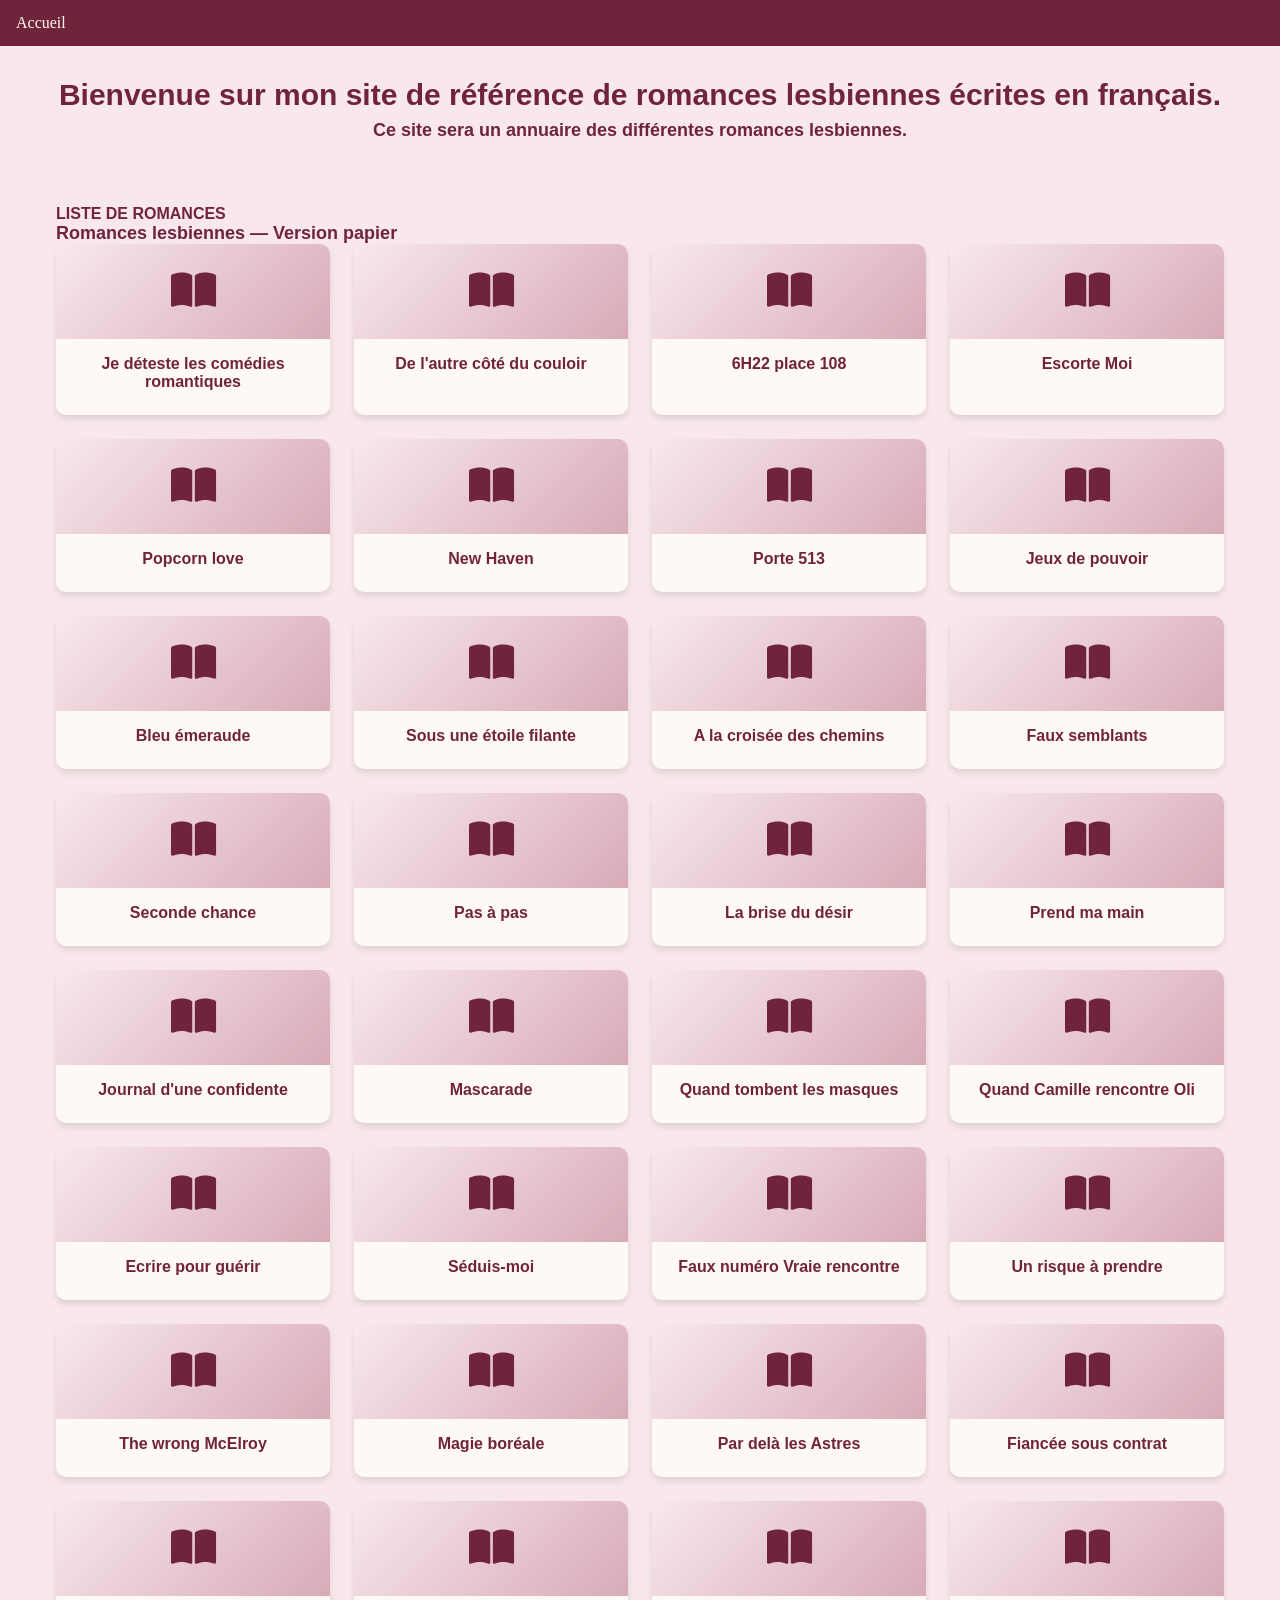
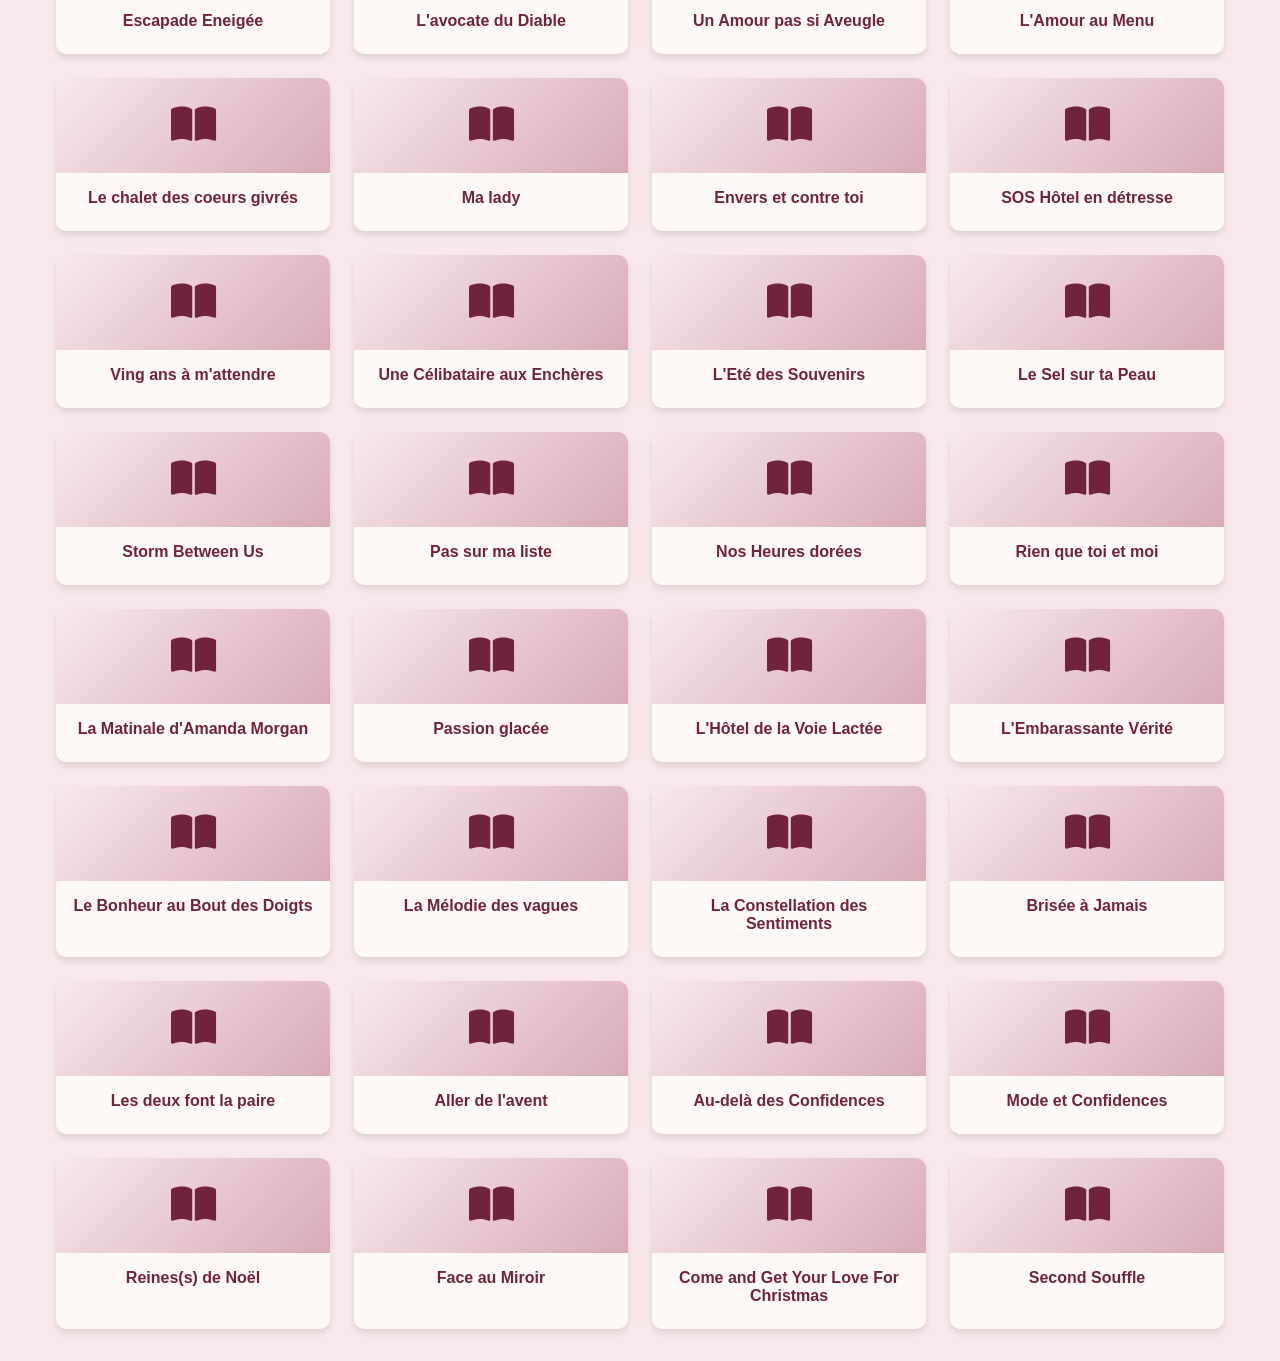
==== annuaire-romance-lesbiennes-v2.html @ a739d589 "Add files via upload" ====
<!DOCTYPE html>
<html lang="fr">
<head>
    <meta charset="UTF-8">
    <meta name="viewport" content="width=device-width, initial-scale=1.0">

    <title>Annuaire des romances lesbiennes françaises</title>

    <!-- Font Awesome -->
    <link rel="stylesheet" href="https://cdnjs.cloudflare.com/ajax/libs/font-awesome/6.4.0/css/all.min.css">

    <style>

        /* ===== VARIABLES ===== */
        :root {
            --primary-color: #70243B;
            --secondary-color: #D8AAB7;
            --accent-color: #FFF9F5;
            --text-color: #70243B;
            --light-bg: #F8E8EC;
            --shadow: 0 4px 6px rgba(0, 0, 0, 0.1);
            --border-radius: 10px;
            --transition: all 0.3s ease;
        }

        /* ===== RESET ===== */
        * {
            margin: 0;
            padding: 0;
            box-sizing: border-box;
        }

        /* ===== TITRES ===== */
        h1 {
            font-family: arial, serif;
            font-size: 30px;
            color: #70243B;
            text-align: center;
        }

        h2 {
            font-family: arial, serif;
            font-size: 18px;
            color: #70243B;
        }

        h3 {
            font-family: arial, serif;
            font-size: 16px;
            color: #70243B;
        }

        /* ===== BODY ===== */
        body {
            background-color: #F8E8EC;
            font-family: serif;
            font-size: 16px;
            color: var(--text-color);
        }

        /* ===== MENU ===== */
        #menu ul {
            list-style-type: none;
            margin: 0;
            padding: 0;
            overflow: hidden;
            background-color: #70243B;
        }

        #menu li {
            float: left;
        }

        #menu li a {
            display: block;
            color: #FFF9F5;
            text-align: center;
            padding: 14px 16px;
            text-decoration: none;
        }

        #menu li a:hover {
            background-color: #D8AAB7;
        }

        /* ===== EN-TÊTE ===== */
        header {
            text-align: center;
            padding: 2rem 1rem;
        }

        header h1 {
            margin-bottom: 0.5rem;
        }

        /* ===== CONTAINER PRINCIPAL ===== */
        .container {
            max-width: 1200px;
            margin: 2rem auto;
            padding: 0 1rem;
        }

        /* ===== GRILLE DES LIVRES ===== */
        .livres-grid {
            display: grid;
            grid-template-columns: repeat(auto-fill, minmax(220px, 1fr));
            gap: 1.5rem;
        }

        /* ===== CARTES ===== */
        .livre-card {
            background: #FFF9F5;
            border-radius: var(--border-radius);
            overflow: hidden;
            box-shadow: var(--shadow);
            transition: var(--transition);
            text-align: center;
        }

        .livre-card:hover {
            transform: translateY(-5px);
            box-shadow: 0 10px 20px rgba(0, 0, 0, 0.15);
        }

        .card-icon {
            font-size: 2.5rem;
            color: #70243B;
            padding: 1.5rem;
            background: linear-gradient(135deg, #F8E8EC, #D8AAB7);
        }

        .card-content {
            padding: 1rem;
        }

        .card-content h3 {
            margin-bottom: 0.5rem;
            color: #70243B;
        }

        .card-content p {
            color: #8D6673;
            font-size: 0.9rem;
        }

        /* ===== RESPONSIVE ===== */
        @media (max-width: 768px) {
            header h1 {
                font-size: 26px;
            }

            .livres-grid {
                grid-template-columns: repeat(2, 1fr);
                gap: 1rem;
            }
        }

        @media (max-width: 400px) {
            .livres-grid {
                grid-template-columns: 1fr;
            }
        }

    </style>
</head>

<body>

    <!-- MENU -->
    <div id="menu">
        <ul>
            <li><a href="accueil.html">Accueil</a></li>
            <li><a href="#"> </a></li>
            <li><a href="#"> </a></li>
        </ul>
    </div>

    <!-- EN-TÊTE -->
    <header>
        <h1>Bienvenue sur mon site de référence de romances lesbiennes écrites en français.</h1>

        <h2>Ce site sera un annuaire des différentes romances lesbiennes.</h2>
    </header>

    <!-- CATALOGUE -->
    <div class="container">

        <h3>LISTE DE ROMANCES</h3>

        <h2>Romances lesbiennes — Version papier</h2>

        <div class="livres-grid">

            <div class="livre-card"><div class="card-icon"><i class="fa-solid fa-book-open"></i></div><div class="card-content"><h3>Je déteste les comédies romantiques</h3></div></div>
            <div class="livre-card"><div class="card-icon"><i class="fa-solid fa-book-open"></i></div><div class="card-content"><h3>De l'autre côté du couloir</h3></div></div>
            <div class="livre-card"><div class="card-icon"><i class="fa-solid fa-book-open"></i></div><div class="card-content"><h3>6H22 place 108</h3></div></div>
            <div class="livre-card"><div class="card-icon"><i class="fa-solid fa-book-open"></i></div><div class="card-content"><h3>Escorte Moi</h3></div></div>
            <div class="livre-card"><div class="card-icon"><i class="fa-solid fa-book-open"></i></div><div class="card-content"><h3>Popcorn love</h3></div></div>
            <div class="livre-card"><div class="card-icon"><i class="fa-solid fa-book-open"></i></div><div class="card-content"><h3>New Haven</h3></div></div>
            <div class="livre-card"><div class="card-icon"><i class="fa-solid fa-book-open"></i></div><div class="card-content"><h3>Porte 513</h3></div></div>
            <div class="livre-card"><div class="card-icon"><i class="fa-solid fa-book-open"></i></div><div class="card-content"><h3>Jeux de pouvoir</h3></div></div>
            <div class="livre-card"><div class="card-icon"><i class="fa-solid fa-book-open"></i></div><div class="card-content"><h3>Bleu émeraude</h3></div></div>
            <div class="livre-card"><div class="card-icon"><i class="fa-solid fa-book-open"></i></div><div class="card-content"><h3>Sous une étoile filante</h3></div></div>
            <div class="livre-card"><div class="card-icon"><i class="fa-solid fa-book-open"></i></div><div class="card-content"><h3>A la croisée des chemins</h3></div></div>
            <div class="livre-card"><div class="card-icon"><i class="fa-solid fa-book-open"></i></div><div class="card-content"><h3>Faux semblants</h3></div></div>
            <div class="livre-card"><div class="card-icon"><i class="fa-solid fa-book-open"></i></div><div class="card-content"><h3>Seconde chance</h3></div></div>
            <div class="livre-card"><div class="card-icon"><i class="fa-solid fa-book-open"></i></div><div class="card-content"><h3>Pas à pas</h3></div></div>
            <div class="livre-card"><div class="card-icon"><i class="fa-solid fa-book-open"></i></div><div class="card-content"><h3>La brise du désir</h3></div></div>
            <div class="livre-card"><div class="card-icon"><i class="fa-solid fa-book-open"></i></div><div class="card-content"><h3>Prend ma main</h3></div></div>
            <div class="livre-card"><div class="card-icon"><i class="fa-solid fa-book-open"></i></div><div class="card-content"><h3>Journal d'une confidente</h3></div></div>
            <div class="livre-card"><div class="card-icon"><i class="fa-solid fa-book-open"></i></div><div class="card-content"><h3>Mascarade</h3></div></div>
            <div class="livre-card"><div class="card-icon"><i class="fa-solid fa-book-open"></i></div><div class="card-content"><h3>Quand tombent les masques</h3></div></div>
            <div class="livre-card"><div class="card-icon"><i class="fa-solid fa-book-open"></i></div><div class="card-content"><h3>Quand Camille rencontre Oli</h3></div></div>
            <div class="livre-card"><div class="card-icon"><i class="fa-solid fa-book-open"></i></div><div class="card-content"><h3>Ecrire pour guérir</h3></div></div>
            <div class="livre-card"><div class="card-icon"><i class="fa-solid fa-book-open"></i></div><div class="card-content"><h3>Séduis-moi</h3></div></div>
            <div class="livre-card"><div class="card-icon"><i class="fa-solid fa-book-open"></i></div><div class="card-content"><h3>Faux numéro Vraie rencontre</h3></div></div>
            <div class="livre-card"><div class="card-icon"><i class="fa-solid fa-book-open"></i></div><div class="card-content"><h3>Un risque à prendre</h3></div></div>
            <div class="livre-card"><div class="card-icon"><i class="fa-solid fa-book-open"></i></div><div class="card-content"><h3>The wrong McElroy</h3></div></div>
            <div class="livre-card"><div class="card-icon"><i class="fa-solid fa-book-open"></i></div><div class="card-content"><h3>Magie boréale</h3></div></div>
            <div class="livre-card"><div class="card-icon"><i class="fa-solid fa-book-open"></i></div><div class="card-content"><h3>Par delà les Astres</h3></div></div>
            <div class="livre-card"><div class="card-icon"><i class="fa-solid fa-book-open"></i></div><div class="card-content"><h3>Fiancée sous contrat</h3></div></div>
            <div class="livre-card"><div class="card-icon"><i class="fa-solid fa-book-open"></i></div><div class="card-content"><h3>Escapade Eneigée</h3></div></div>
            <div class="livre-card"><div class="card-icon"><i class="fa-solid fa-book-open"></i></div><div class="card-content"><h3>L'avocate du Diable</h3></div></div>
            <div class="livre-card"><div class="card-icon"><i class="fa-solid fa-book-open"></i></div><div class="card-content"><h3>Un Amour pas si Aveugle</h3></div></div>
            <div class="livre-card"><div class="card-icon"><i class="fa-solid fa-book-open"></i></div><div class="card-content"><h3>L'Amour au Menu</h3></div></div>
            <div class="livre-card"><div class="card-icon"><i class="fa-solid fa-book-open"></i></div><div class="card-content"><h3>Le chalet des coeurs givrés</h3></div></div>
            <div class="livre-card"><div class="card-icon"><i class="fa-solid fa-book-open"></i></div><div class="card-content"><h3>Ma lady</h3></div></div>
            <div class="livre-card"><div class="card-icon"><i class="fa-solid fa-book-open"></i></div><div class="card-content"><h3>Envers et contre toi</h3></div></div>
            <div class="livre-card"><div class="card-icon"><i class="fa-solid fa-book-open"></i></div><div class="card-content"><h3>SOS Hôtel en détresse</h3></div></div>
            <div class="livre-card"><div class="card-icon"><i class="fa-solid fa-book-open"></i></div><div class="card-content"><h3>Ving ans à m'attendre</h3></div></div>
            <div class="livre-card"><div class="card-icon"><i class="fa-solid fa-book-open"></i></div><div class="card-content"><h3>Une Célibataire aux Enchères</h3></div></div>
            <div class="livre-card"><div class="card-icon"><i class="fa-solid fa-book-open"></i></div><div class="card-content"><h3>L'Eté des Souvenirs</h3></div></div>
            <div class="livre-card"><div class="card-icon"><i class="fa-solid fa-book-open"></i></div><div class="card-content"><h3>Le Sel sur ta Peau</h3></div></div>
            <div class="livre-card"><div class="card-icon"><i class="fa-solid fa-book-open"></i></div><div class="card-content"><h3>Storm Between Us</h3></div></div>
            <div class="livre-card"><div class="card-icon"><i class="fa-solid fa-book-open"></i></div><div class="card-content"><h3>Pas sur ma liste</h3></div></div>
            <div class="livre-card"><div class="card-icon"><i class="fa-solid fa-book-open"></i></div><div class="card-content"><h3>Nos Heures dorées</h3></div></div>
            <div class="livre-card"><div class="card-icon"><i class="fa-solid fa-book-open"></i></div><div class="card-content"><h3>Rien que toi et moi</h3></div></div>
            <div class="livre-card"><div class="card-icon"><i class="fa-solid fa-book-open"></i></div><div class="card-content"><h3>La Matinale d'Amanda Morgan</h3></div></div>
            <div class="livre-card"><div class="card-icon"><i class="fa-solid fa-book-open"></i></div><div class="card-content"><h3>Passion glacée</h3></div></div>
            <div class="livre-card"><div class="card-icon"><i class="fa-solid fa-book-open"></i></div><div class="card-content"><h3>L'Hôtel de la Voie Lactée</h3></div></div>
            <div class="livre-card"><div class="card-icon"><i class="fa-solid fa-book-open"></i></div><div class="card-content"><h3>L'Embarassante Vérité</h3></div></div>
            <div class="livre-card"><div class="card-icon"><i class="fa-solid fa-book-open"></i></div><div class="card-content"><h3>Le Bonheur au Bout des Doigts</h3></div></div>
            <div class="livre-card"><div class="card-icon"><i class="fa-solid fa-book-open"></i></div><div class="card-content"><h3>La Mélodie des vagues</h3></div></div>
            <div class="livre-card"><div class="card-icon"><i class="fa-solid fa-book-open"></i></div><div class="card-content"><h3>La Constellation des Sentiments</h3></div></div>
            <div class="livre-card"><div class="card-icon"><i class="fa-solid fa-book-open"></i></div><div class="card-content"><h3>Brisée à Jamais</h3></div></div>
            <div class="livre-card"><div class="card-icon"><i class="fa-solid fa-book-open"></i></div><div class="card-content"><h3>Les deux font la paire</h3></div></div>
            <div class="livre-card"><div class="card-icon"><i class="fa-solid fa-book-open"></i></div><div class="card-content"><h3>Aller de l'avent</h3></div></div>
            <div class="livre-card"><div class="card-icon"><i class="fa-solid fa-book-open"></i></div><div class="card-content"><h3>Au-delà des Confidences</h3></div></div>
            <div class="livre-card"><div class="card-icon"><i class="fa-solid fa-book-open"></i></div><div class="card-content"><h3>Mode et Confidences</h3></div></div>
            <div class="livre-card"><div class="card-icon"><i class="fa-solid fa-book-open"></i></div><div class="card-content"><h3>Reines(s) de Noël</h3></div></div>
            <div class="livre-card"><div class="card-icon"><i class="fa-solid fa-book-open"></i></div><div class="card-content"><h3>Face au Miroir</h3></div></div>
            <div class="livre-card"><div class="card-icon"><i class="fa-solid fa-book-open"></i></div><div class="card-content"><h3>Come and Get Your Love For Christmas</h3></div></div>
            <div class="livre-card"><div class="card-icon"><i class="fa-solid fa-book-open"></i></div><div class="card-content"><h3>Second Souffle</h3></div></div>

        </div>
    </div>

</body>
</html>
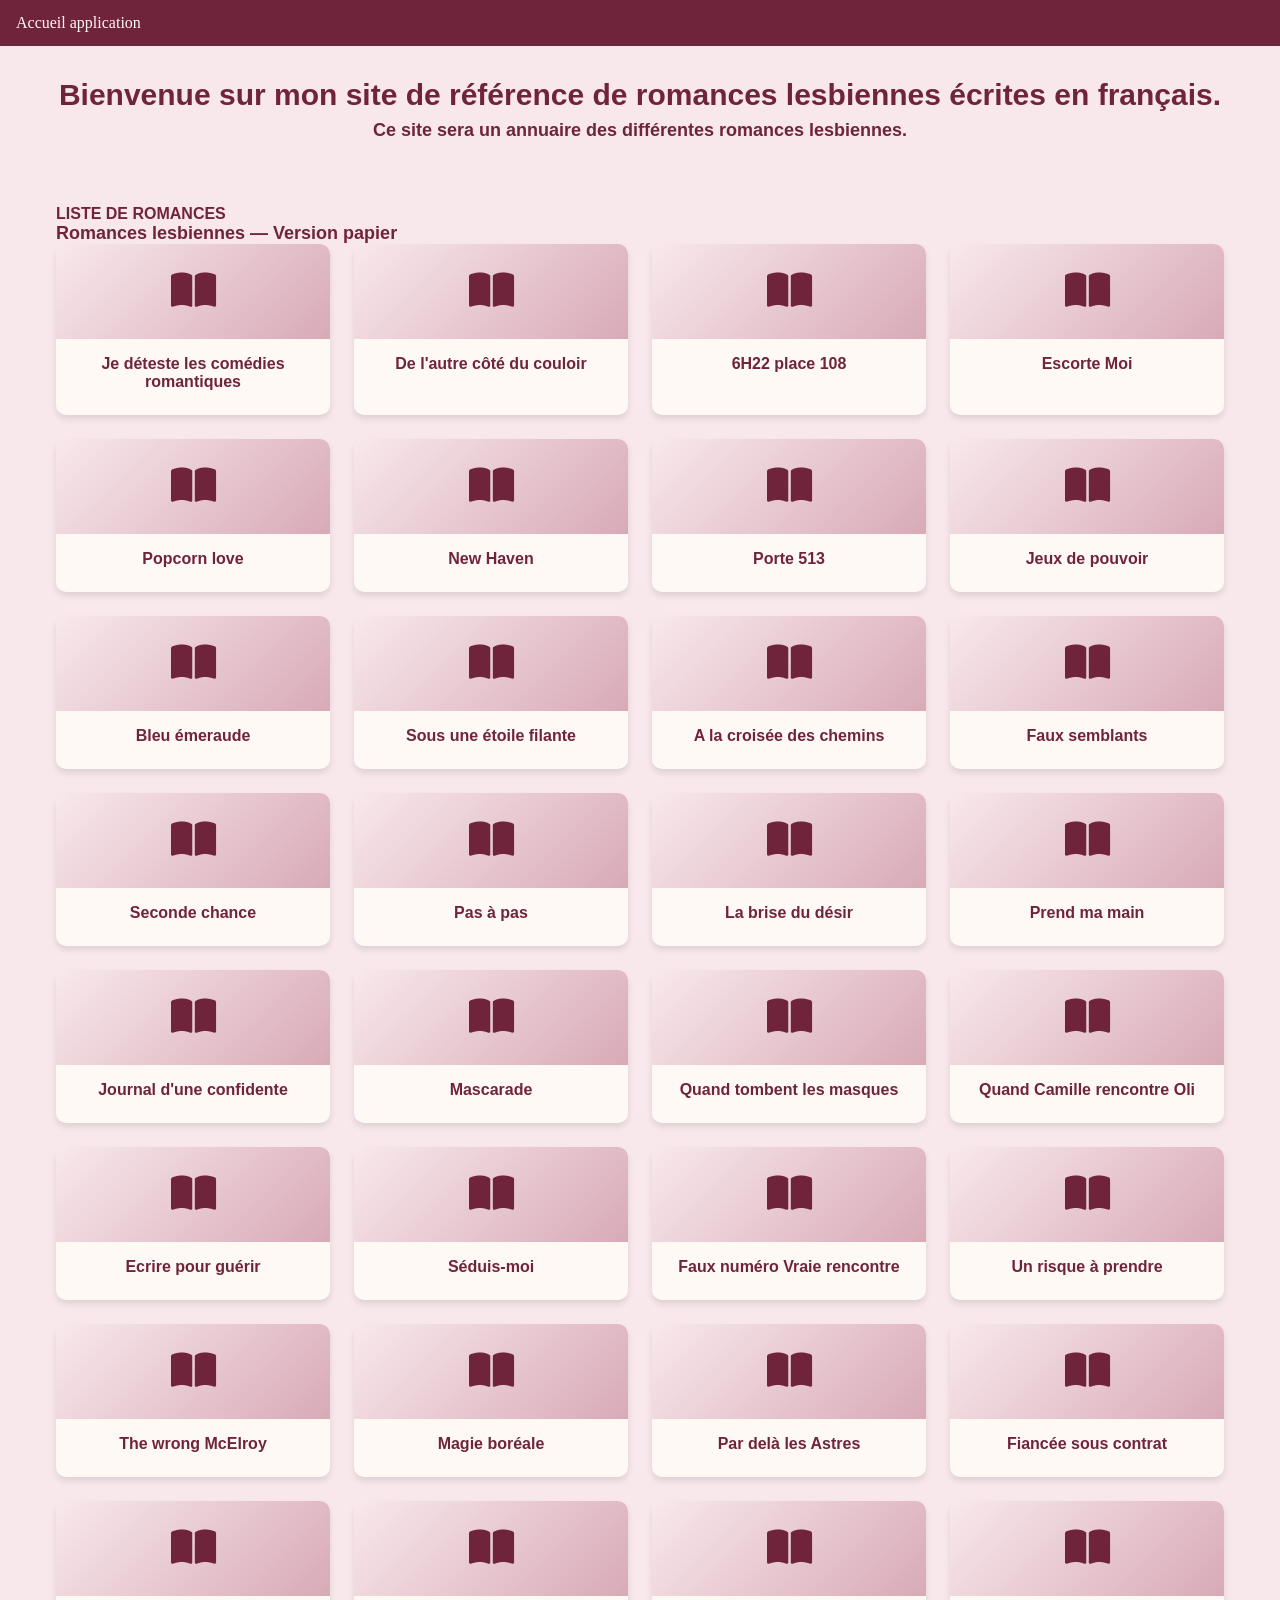
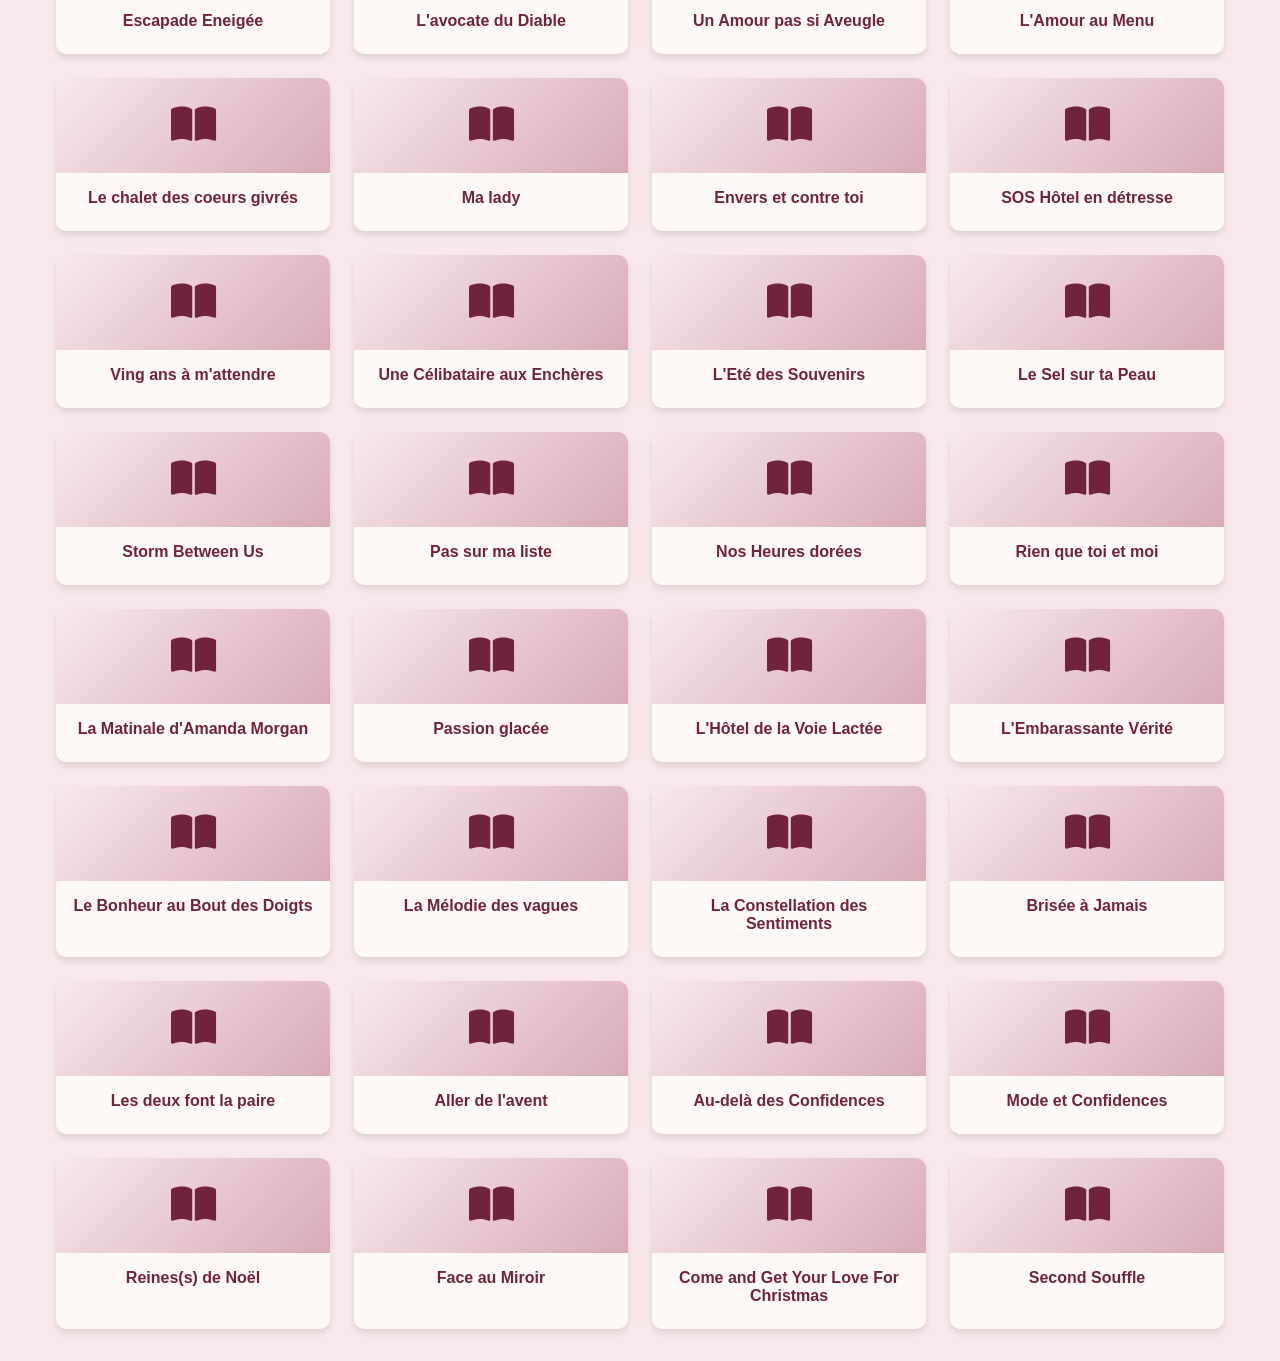
==== commit c34cbf7f: "Refactor add function to accept parameters" ====
--- a/annuaire-romance-lesbiennes-v2.html
+++ b/annuaire-romance-lesbiennes-v2.html
@@ -170,7 +170,7 @@
     <!-- MENU -->
     <div id="menu">
         <ul>
-            <li><a href="accueil.html">Accueil</a></li>
+            <li><a href="index.html">Accueil application </a></li>
             <li><a href="#"> </a></li>
             <li><a href="#"> </a></li>
         </ul>
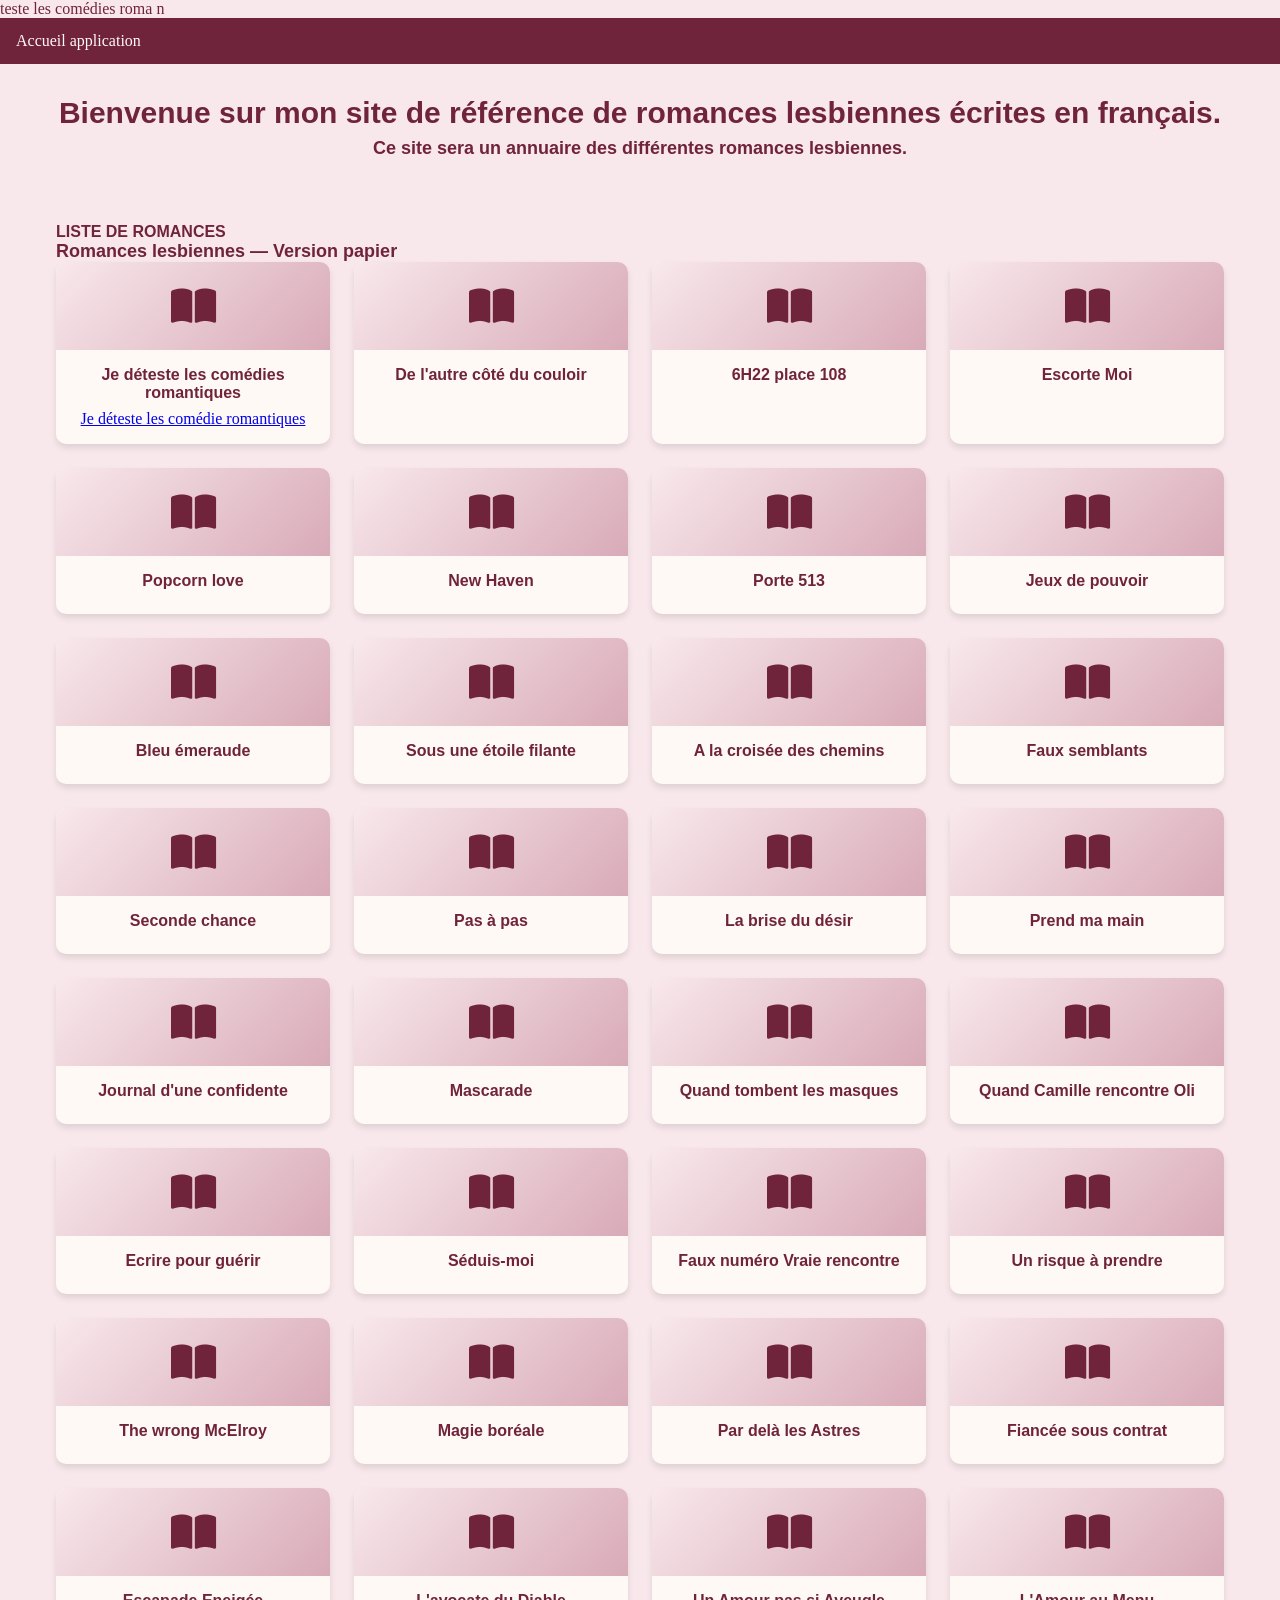
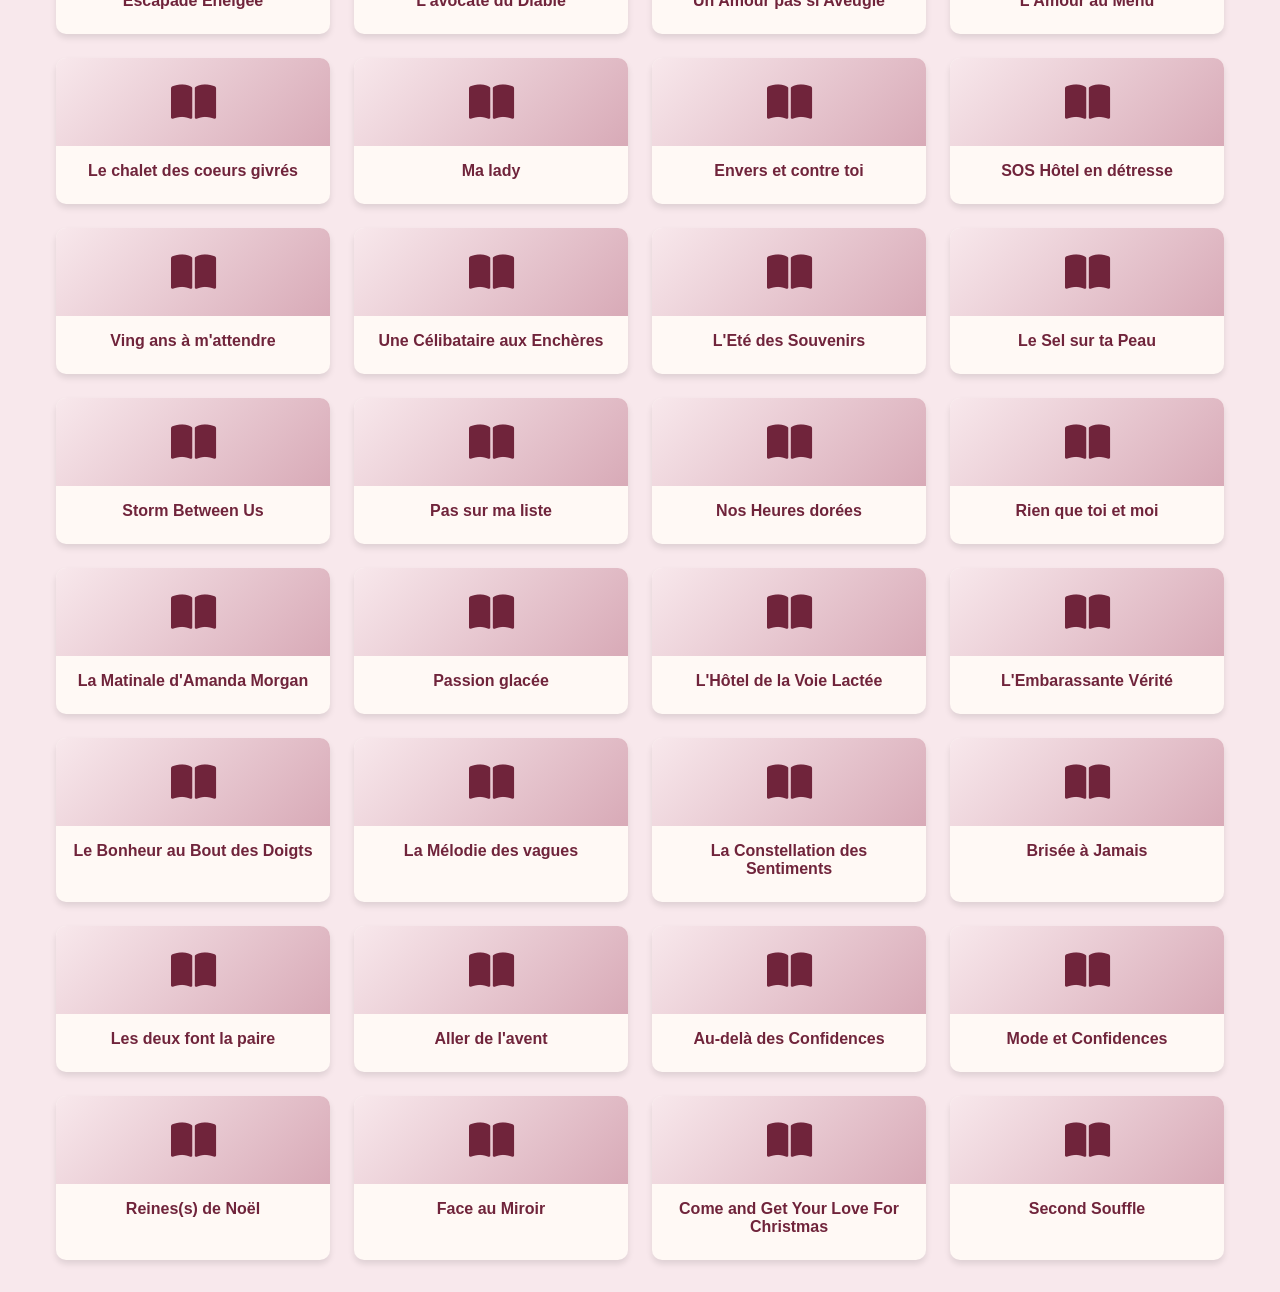
==== commit 68491aff: "ajout  lien" ====
--- a/annuaire-romance-lesbiennes-v2.html
+++ b/annuaire-romance-lesbiennes-v2.html
@@ -1,4 +1,4 @@
-
+teste les comédies roma    n
 <!DOCTYPE html>
 <html lang="fr">
 <head>
@@ -192,7 +192,9 @@
 
         <div class="livres-grid">
 
-            <div class="livre-card"><div class="card-icon"><i class="fa-solid fa-book-open"></i></div><div class="card-content"><h3>Je déteste les comédies romantiques</h3></div></div>
+            <div class="livre-card"><div class="card-icon"><i class="fa-solid fa-book-open"></i></div><div class="card-content"><h3>Je déteste les comédies romantiques</h3>
+                <a href="https://www.babelio.com/livres/Smyth-Je-deteste-les-comedies-romantiques/1459980">Je déteste les comédie romantiques </a>
+            </div></div>
             <div class="livre-card"><div class="card-icon"><i class="fa-solid fa-book-open"></i></div><div class="card-content"><h3>De l'autre côté du couloir</h3></div></div>
             <div class="livre-card"><div class="card-icon"><i class="fa-solid fa-book-open"></i></div><div class="card-content"><h3>6H22 place 108</h3></div></div>
             <div class="livre-card"><div class="card-icon"><i class="fa-solid fa-book-open"></i></div><div class="card-content"><h3>Escorte Moi</h3></div></div>
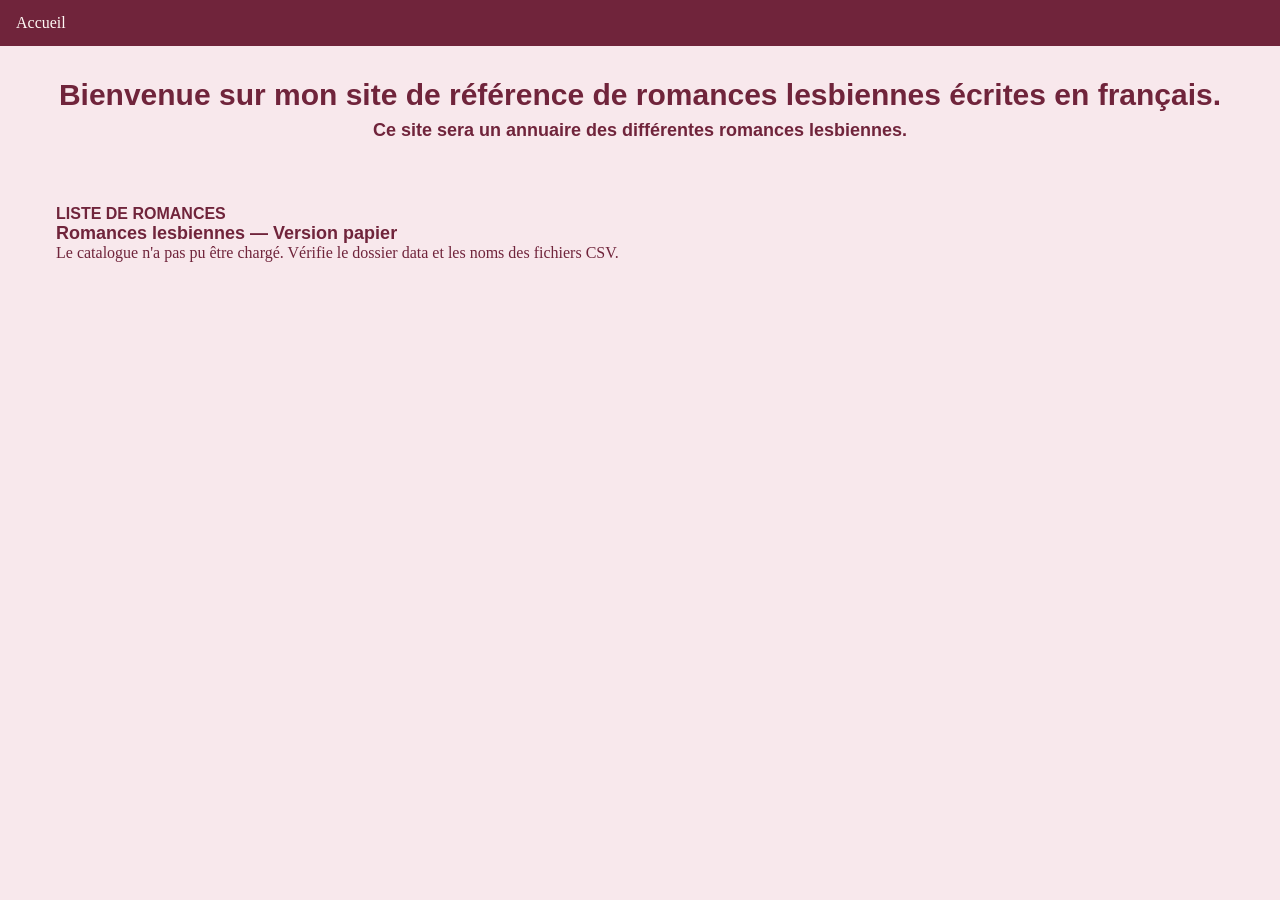
==== commit 99923aa9: "Add files via upload" ====
--- a/annuaire-romance-lesbiennes-v2.html
+++ b/annuaire-romance-lesbiennes-v2.html
@@ -1,4 +1,4 @@
-teste les comédies roma    n
+
 <!DOCTYPE html>
 <html lang="fr">
 <head>
@@ -6,163 +6,12 @@
     <meta name="viewport" content="width=device-width, initial-scale=1.0">
 
     <title>Annuaire des romances lesbiennes françaises</title>
+<link rel="stylesheet" href="styles.css">
+    <!-- Font Awesome
+    <link rel="stylesheet" href="https://cdnjs.cloudflare.com/ajax/libs/font-awesome/6.4.0/css/all.min.css">
+	-->
 
-    <!-- Font Awesome -->
-    <link rel="stylesheet" href="https://cdnjs.cloudflare.com/ajax/libs/font-awesome/6.4.0/css/all.min.css">
-
-    <style>
-
-        /* ===== VARIABLES ===== */
-        :root {
-            --primary-color: #70243B;
-            --secondary-color: #D8AAB7;
-            --accent-color: #FFF9F5;
-            --text-color: #70243B;
-            --light-bg: #F8E8EC;
-            --shadow: 0 4px 6px rgba(0, 0, 0, 0.1);
-            --border-radius: 10px;
-            --transition: all 0.3s ease;
-        }
-
-        /* ===== RESET ===== */
-        * {
-            margin: 0;
-            padding: 0;
-            box-sizing: border-box;
-        }
-
-        /* ===== TITRES ===== */
-        h1 {
-            font-family: arial, serif;
-            font-size: 30px;
-            color: #70243B;
-            text-align: center;
-        }
-
-        h2 {
-            font-family: arial, serif;
-            font-size: 18px;
-            color: #70243B;
-        }
-
-        h3 {
-            font-family: arial, serif;
-            font-size: 16px;
-            color: #70243B;
-        }
-
-        /* ===== BODY ===== */
-        body {
-            background-color: #F8E8EC;
-            font-family: serif;
-            font-size: 16px;
-            color: var(--text-color);
-        }
-
-        /* ===== MENU ===== */
-        #menu ul {
-            list-style-type: none;
-            margin: 0;
-            padding: 0;
-            overflow: hidden;
-            background-color: #70243B;
-        }
-
-        #menu li {
-            float: left;
-        }
-
-        #menu li a {
-            display: block;
-            color: #FFF9F5;
-            text-align: center;
-            padding: 14px 16px;
-            text-decoration: none;
-        }
-
-        #menu li a:hover {
-            background-color: #D8AAB7;
-        }
-
-        /* ===== EN-TÊTE ===== */
-        header {
-            text-align: center;
-            padding: 2rem 1rem;
-        }
-
-        header h1 {
-            margin-bottom: 0.5rem;
-        }
-
-        /* ===== CONTAINER PRINCIPAL ===== */
-        .container {
-            max-width: 1200px;
-            margin: 2rem auto;
-            padding: 0 1rem;
-        }
-
-        /* ===== GRILLE DES LIVRES ===== */
-        .livres-grid {
-            display: grid;
-            grid-template-columns: repeat(auto-fill, minmax(220px, 1fr));
-            gap: 1.5rem;
-        }
-
-        /* ===== CARTES ===== */
-        .livre-card {
-            background: #FFF9F5;
-            border-radius: var(--border-radius);
-            overflow: hidden;
-            box-shadow: var(--shadow);
-            transition: var(--transition);
-            text-align: center;
-        }
-
-        .livre-card:hover {
-            transform: translateY(-5px);
-            box-shadow: 0 10px 20px rgba(0, 0, 0, 0.15);
-        }
-
-        .card-icon {
-            font-size: 2.5rem;
-            color: #70243B;
-            padding: 1.5rem;
-            background: linear-gradient(135deg, #F8E8EC, #D8AAB7);
-        }
-
-        .card-content {
-            padding: 1rem;
-        }
-
-        .card-content h3 {
-            margin-bottom: 0.5rem;
-            color: #70243B;
-        }
-
-        .card-content p {
-            color: #8D6673;
-            font-size: 0.9rem;
-        }
-
-        /* ===== RESPONSIVE ===== */
-        @media (max-width: 768px) {
-            header h1 {
-                font-size: 26px;
-            }
-
-            .livres-grid {
-                grid-template-columns: repeat(2, 1fr);
-                gap: 1rem;
-            }
-        }
-
-        @media (max-width: 400px) {
-            .livres-grid {
-                grid-template-columns: 1fr;
-            }
-        }
-
-    </style>
+  
 </head>
 
 <body>
@@ -170,7 +19,7 @@
     <!-- MENU -->
     <div id="menu">
         <ul>
-            <li><a href="index.html">Accueil application </a></li>
+            <li><a href="index.html">Accueil</a></li>
             <li><a href="#"> </a></li>
             <li><a href="#"> </a></li>
         </ul>
@@ -190,11 +39,9 @@
 
         <h2>Romances lesbiennes — Version papier</h2>
 
-        <div class="livres-grid">
+     <!--   <div class="livres-grid">
 
-            <div class="livre-card"><div class="card-icon"><i class="fa-solid fa-book-open"></i></div><div class="card-content"><h3>Je déteste les comédies romantiques</h3>
-                <a href="https://www.babelio.com/livres/Smyth-Je-deteste-les-comedies-romantiques/1459980">Je déteste les comédie romantiques </a>
-            </div></div>
+            <div class="livre-card"><div class="card-icon"><i class="fa-solid fa-book-open"></i></div><div class="card-content"><h3>Je déteste les comédies romantiques</h3></div></div>
             <div class="livre-card"><div class="card-icon"><i class="fa-solid fa-book-open"></i></div><div class="card-content"><h3>De l'autre côté du couloir</h3></div></div>
             <div class="livre-card"><div class="card-icon"><i class="fa-solid fa-book-open"></i></div><div class="card-content"><h3>6H22 place 108</h3></div></div>
             <div class="livre-card"><div class="card-icon"><i class="fa-solid fa-book-open"></i></div><div class="card-content"><h3>Escorte Moi</h3></div></div>
@@ -256,7 +103,10 @@
             <div class="livre-card"><div class="card-icon"><i class="fa-solid fa-book-open"></i></div><div class="card-content"><h3>Second Souffle</h3></div></div>
 
         </div>
-    </div>
+    </div> -->
+	<section id="catalogue"></section>
+
+   <script src="script.js" defer></script>
 
 </body>
 </html>
--- a/styles.css
+++ b/styles.css
@@ -0,0 +1,153 @@
+
+
+        /* ===== VARIABLES ===== */
+        :root {
+            --primary-color: #70243B;
+            --secondary-color: #D8AAB7;
+            --accent-color: #FFF9F5;
+            --text-color: #70243B;
+            --light-bg: #F8E8EC;
+            --shadow: 0 4px 6px rgba(0, 0, 0, 0.1);
+            --border-radius: 10px;
+            --transition: all 0.3s ease;
+        }
+
+        /* ===== RESET ===== */
+        * {
+            margin: 0;
+            padding: 0;
+            box-sizing: border-box;
+        }
+
+        /* ===== TITRES ===== */
+        h1 {
+            font-family: arial, serif;
+            font-size: 30px;
+            color: #70243B;
+            text-align: center;
+        }
+
+        h2 {
+            font-family: arial, serif;
+            font-size: 18px;
+            color: #70243B;
+        }
+
+        h3 {
+            font-family: arial, serif;
+            font-size: 16px;
+            color: #70243B;
+        }
+
+        /* ===== BODY ===== */
+        body {
+            background-color: #F8E8EC;
+            font-family: serif;
+            font-size: 16px;
+            color: var(--text-color);
+        }
+
+        /* ===== MENU ===== */
+        #menu ul {
+            list-style-type: none;
+            margin: 0;
+            padding: 0;
+            overflow: hidden;
+            background-color: #70243B;
+        }
+
+        #menu li {
+            float: left;
+        }
+
+        #menu li a {
+            display: block;
+            color: #FFF9F5;
+            text-align: center;
+            padding: 14px 16px;
+            text-decoration: none;
+        }
+
+        #menu li a:hover {
+            background-color: #D8AAB7;
+        }
+
+        /* ===== EN-TÊTE ===== */
+        header {
+            text-align: center;
+            padding: 2rem 1rem;
+        }
+
+        header h1 {
+            margin-bottom: 0.5rem;
+        }
+
+        /* ===== CONTAINER PRINCIPAL ===== */
+        .container {
+            max-width: 1200px;
+            margin: 2rem auto;
+            padding: 0 1rem;
+        }
+
+        /* ===== GRILLE DES LIVRES ===== */
+        .livres-grid {
+            display: grid;
+            grid-template-columns: repeat(auto-fill, minmax(220px, 1fr));
+            gap: 1.5rem;
+        }
+
+        /* ===== CARTES ===== */
+        .livre-card {
+            background: #FFF9F5;
+            border-radius: var(--border-radius);
+            overflow: hidden;
+            box-shadow: var(--shadow);
+            transition: var(--transition);
+            text-align: center;
+        }
+
+        .livre-card:hover {
+            transform: translateY(-5px);
+            box-shadow: 0 10px 20px rgba(0, 0, 0, 0.15);
+        }
+
+        .card-icon {
+            font-size: 2.5rem;
+            color: #70243B;
+            padding: 1.5rem;
+            background: linear-gradient(135deg, #F8E8EC, #D8AAB7);
+        }
+
+        .card-content {
+            padding: 1rem;
+        }
+
+        .card-content h3 {
+            margin-bottom: 0.5rem;
+            color: #70243B;
+        }
+
+        .card-content p {
+            color: #8D6673;
+            font-size: 0.9rem;
+        }
+
+        /* ===== RESPONSIVE ===== */
+        @media (max-width: 768px) {
+            header h1 {
+                font-size: 26px;
+            }
+
+            .livres-grid {
+                grid-template-columns: repeat(2, 1fr);
+                gap: 1rem;
+            }
+        }
+
+        @media (max-width: 400px) {
+            .livres-grid {
+                grid-template-columns: 1fr;
+            }
+        }
+
+   
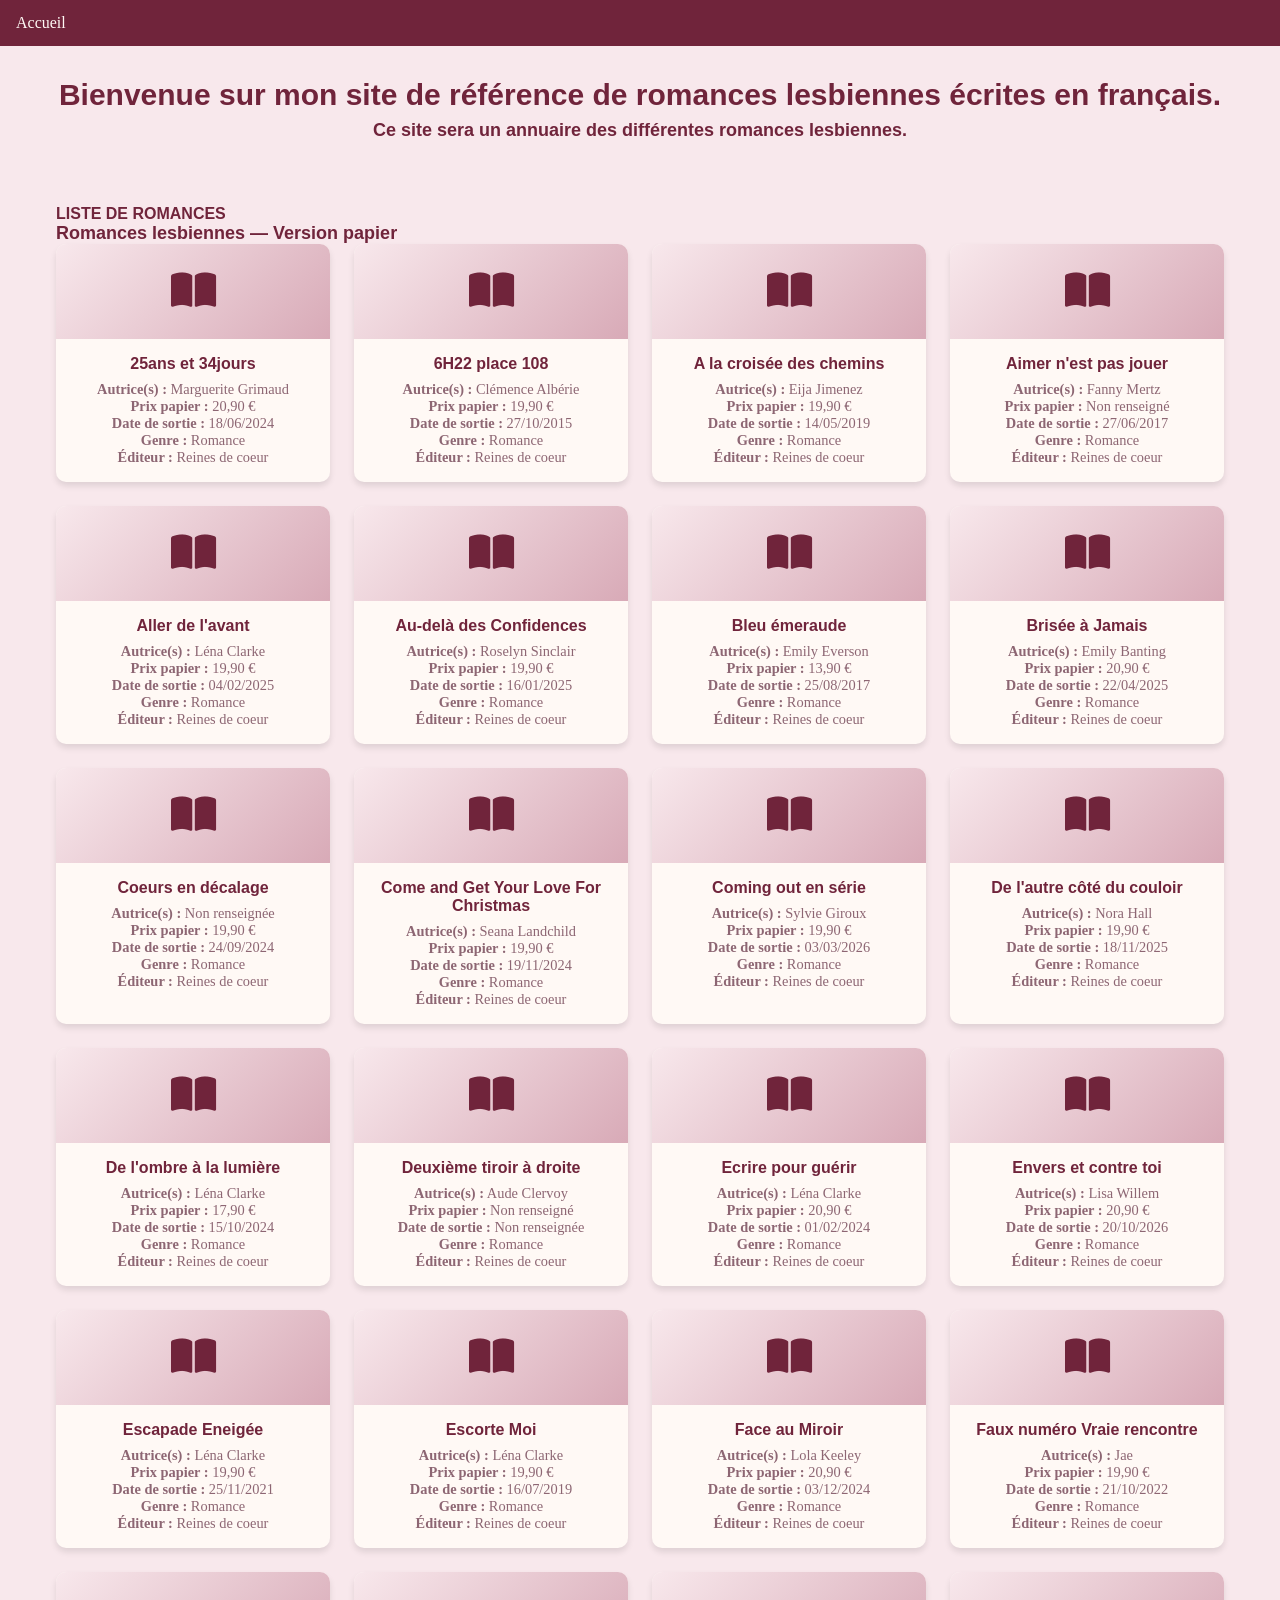
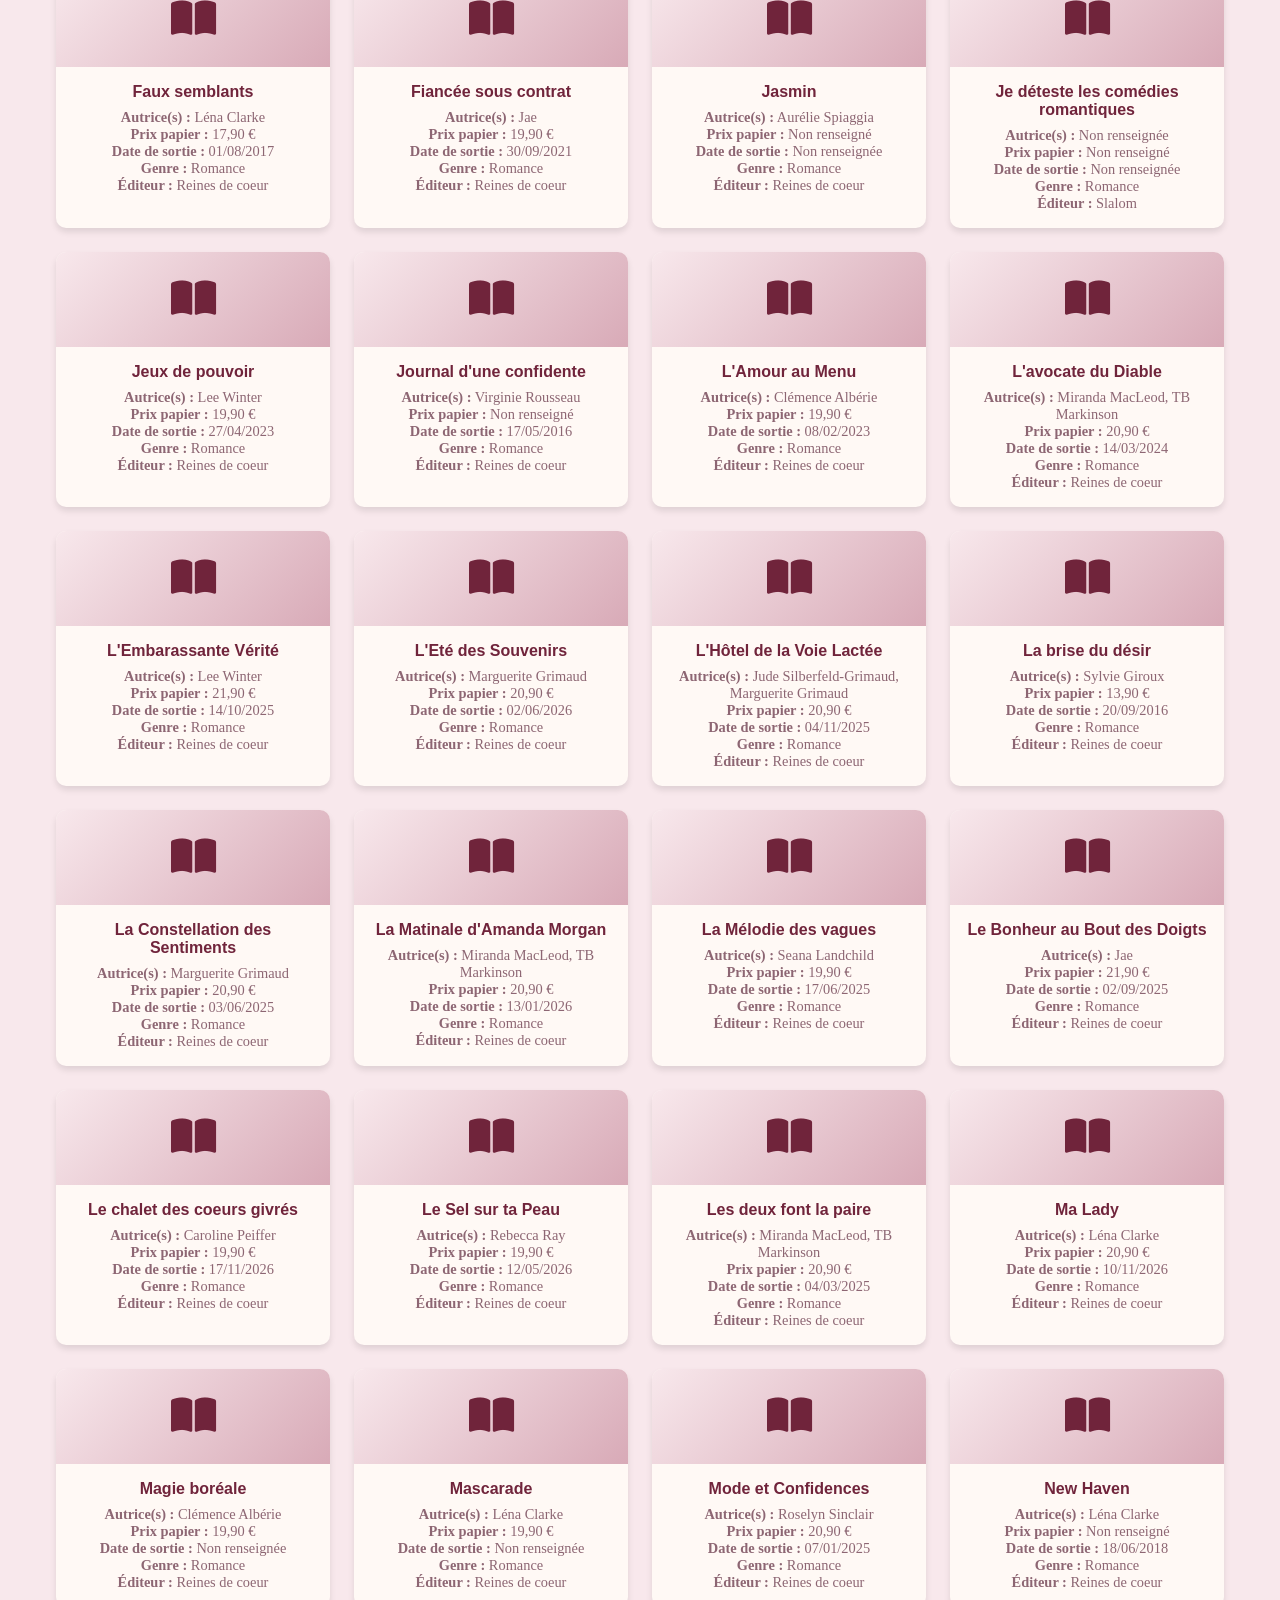
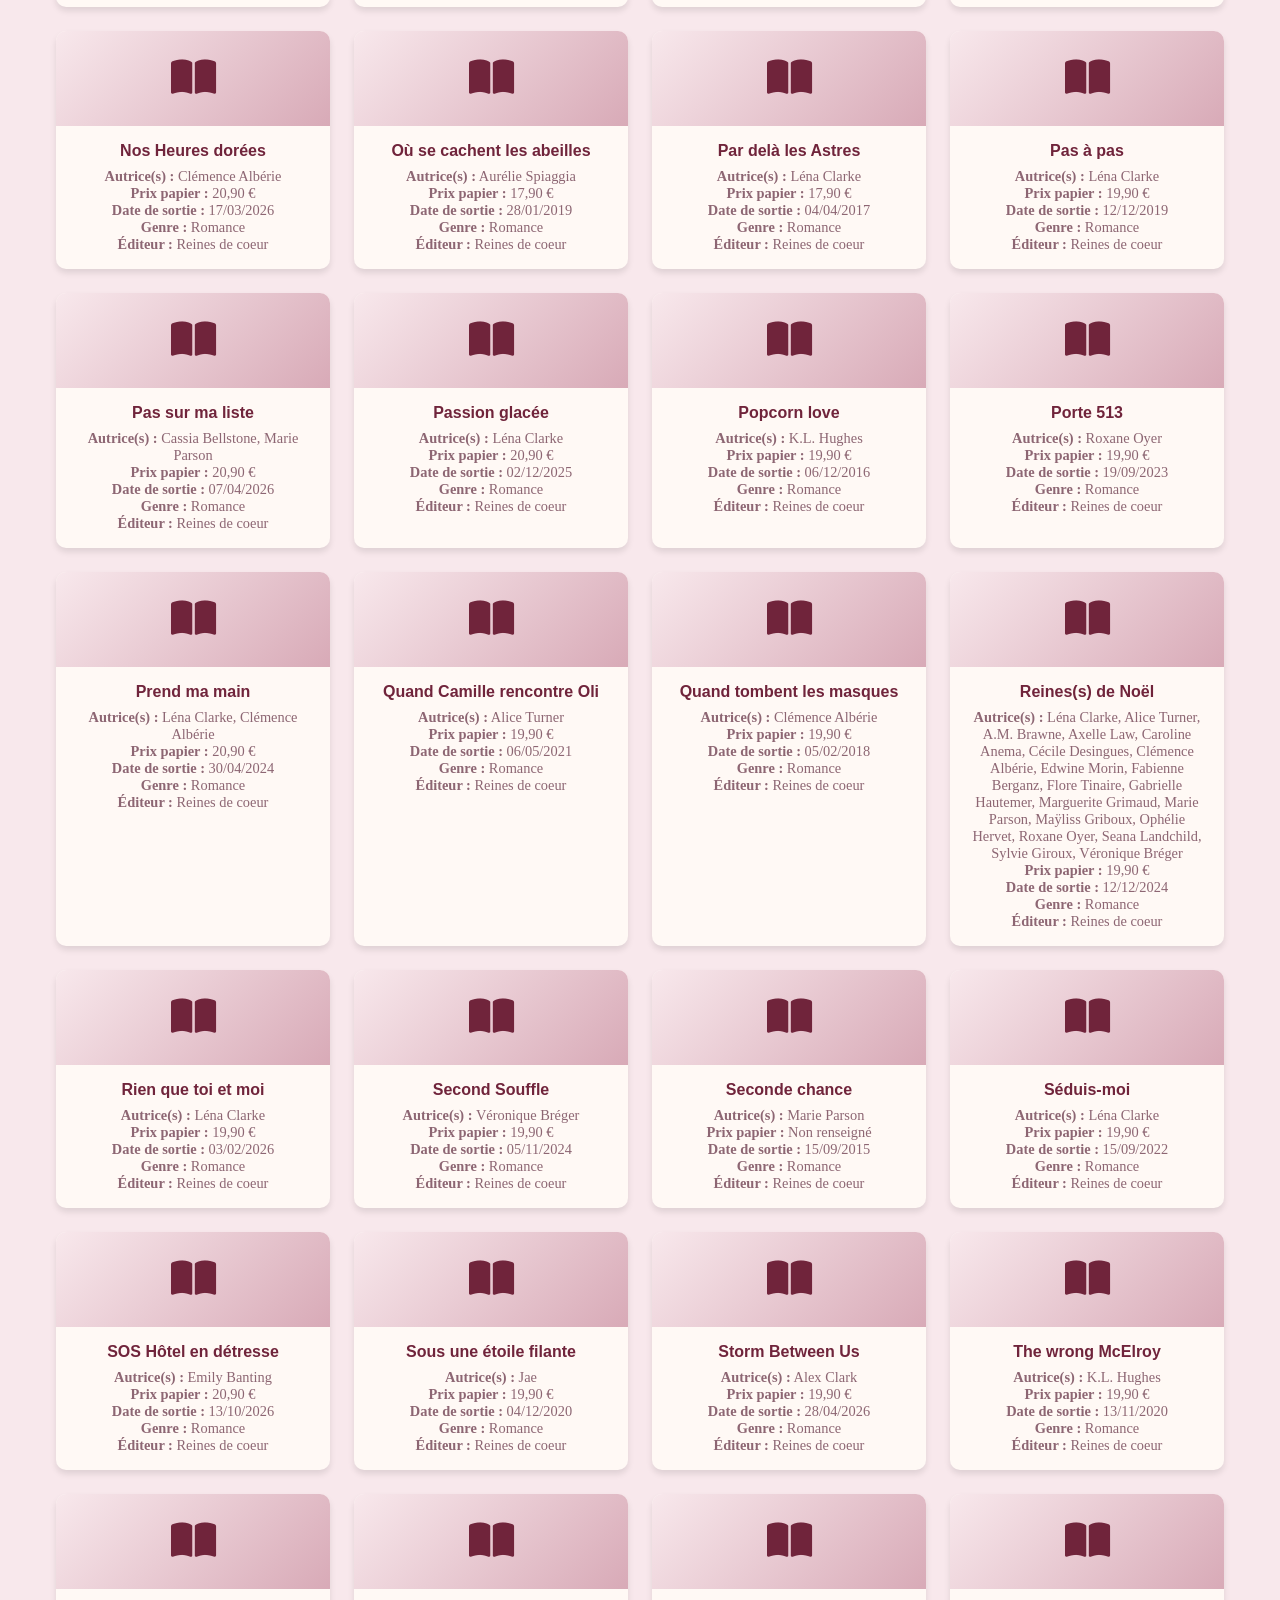
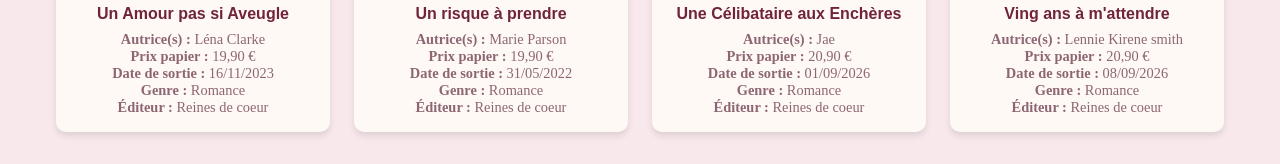
==== commit 770c3546: "annuaire-romance-lesbiennes-v2.html aktualisieren" ====
--- a/annuaire-romance-lesbiennes-v2.html
+++ b/annuaire-romance-lesbiennes-v2.html
@@ -7,9 +7,8 @@
 
     <title>Annuaire des romances lesbiennes françaises</title>
 <link rel="stylesheet" href="styles.css">
-    <!-- Font Awesome
+  <!--Font Awesome-->
     <link rel="stylesheet" href="https://cdnjs.cloudflare.com/ajax/libs/font-awesome/6.4.0/css/all.min.css">
-	-->
 
   
 </head>
